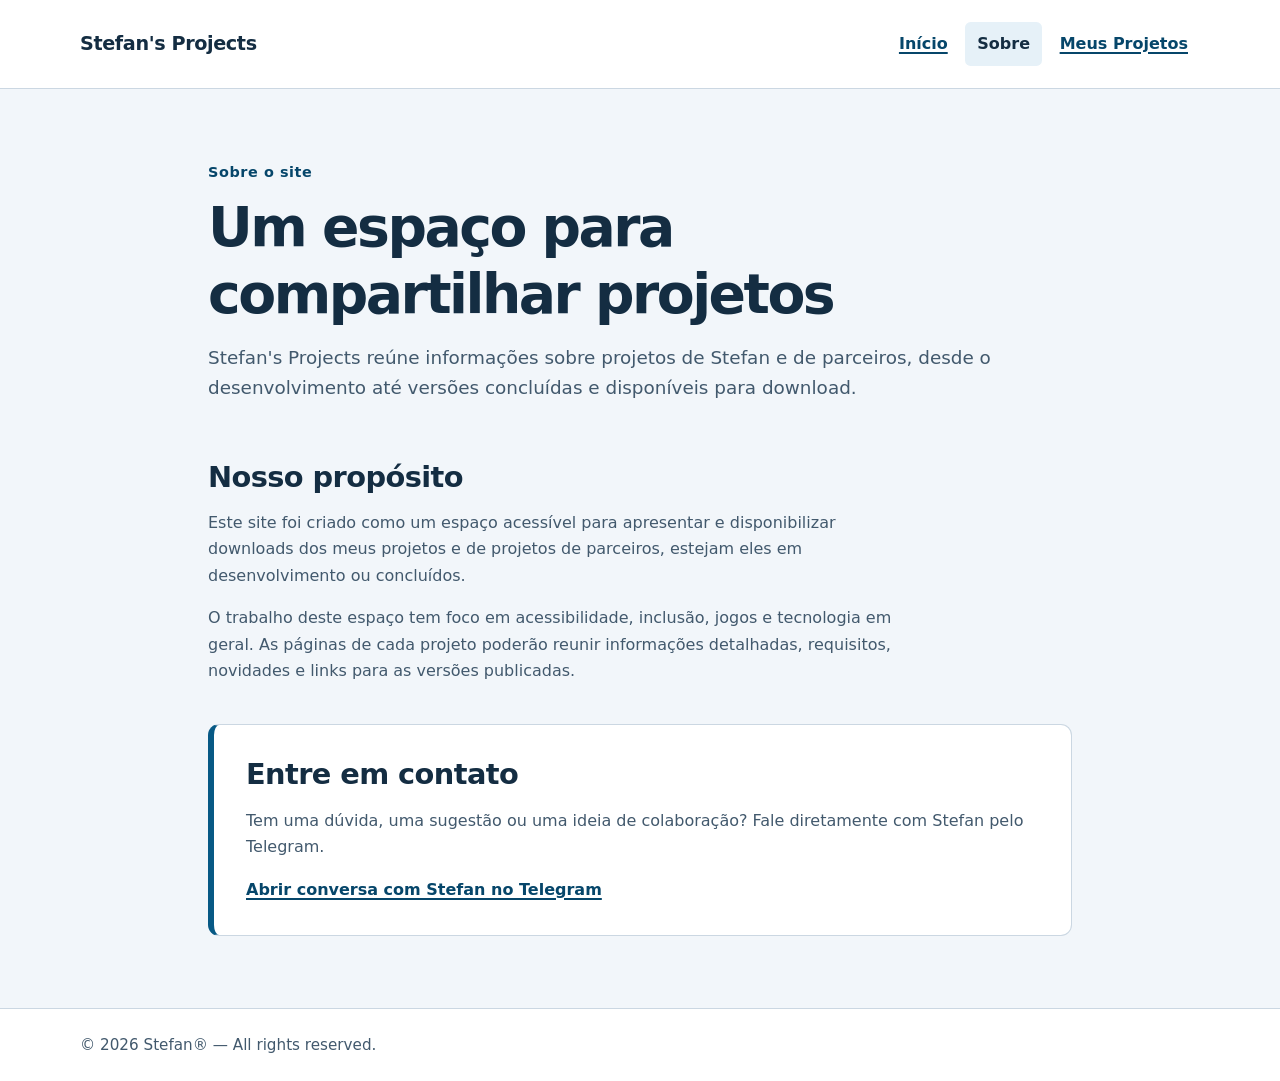
==== docs/about.html @ 97708352 "Cria site acessível Stefan’s Projects" ====
<!doctype html>
<html lang="pt-BR">
<head>
  <meta charset="utf-8">
  <meta name="viewport" content="width=device-width, initial-scale=1">
  <meta name="description" content="Saiba sobre Stefan's Projects, um espaço acessível para projetos de acessibilidade, inclusão, jogos e tecnologia.">
  <meta name="theme-color" content="#102a43">
  <title>Stefan's Projects — Sobre</title>
  <link rel="stylesheet" href="styles.css">
</head>
<body>
  <a class="skip-link" href="#conteudo">Pular para o conteúdo principal</a>
  <header class="site-header">
    <div class="container header-inner">
      <p class="site-name">Stefan's Projects</p>
      <nav aria-label="Navegação principal">
        <ul class="nav-list">
          <li><a href="index.html">Início</a></li>
          <li><a aria-current="page" href="about.html">Sobre</a></li>
          <li><a href="projects.html">Meus Projetos</a></li>
        </ul>
      </nav>
    </div>
  </header>

  <main id="conteudo" class="container page-main">
    <header class="page-heading">
      <p class="eyebrow">Sobre o site</p>
      <h1>Um espaço para compartilhar projetos</h1>
      <p class="lead">Stefan's Projects reúne informações sobre projetos de Stefan e de parceiros, desde o desenvolvimento até versões concluídas e disponíveis para download.</p>
    </header>

    <section class="content-section" aria-labelledby="purpose-title">
      <h2 id="purpose-title">Nosso propósito</h2>
      <p>Este site foi criado como um espaço acessível para apresentar e disponibilizar downloads dos meus projetos e de projetos de parceiros, estejam eles em desenvolvimento ou concluídos.</p>
      <p>O trabalho deste espaço tem foco em acessibilidade, inclusão, jogos e tecnologia em geral. As páginas de cada projeto poderão reunir informações detalhadas, requisitos, novidades e links para as versões publicadas.</p>
    </section>

    <section class="contact-panel" aria-labelledby="contact-title">
      <h2 id="contact-title">Entre em contato</h2>
      <p>Tem uma dúvida, uma sugestão ou uma ideia de colaboração? Fale diretamente com Stefan pelo Telegram.</p>
      <p><a class="text-link" href="https://t.me/damomgamer">Abrir conversa com Stefan no Telegram</a></p>
    </section>
  </main>

  <footer class="site-footer">
    <div class="container footer-inner">
      <p>© 2026 Stefan® — All rights reserved.</p>
    </div>
  </footer>
</body>
</html>
---- docs/styles.css ----
:root {
  color-scheme: light;
  --ink: #142d42;
  --muted: #42596d;
  --paper: #ffffff;
  --page: #f2f6fa;
  --line: #cbd7e2;
  --accent: #075985;
  --accent-dark: #06466a;
  --focus: #a33e00;
  --soft-blue: #e6f1f8;
  font-family: system-ui, -apple-system, BlinkMacSystemFont, "Segoe UI", sans-serif;
  font-size: 100%;
  line-height: 1.65;
  color: var(--ink);
  background: var(--page);
}

* { box-sizing: border-box; }

body {
  display: flex;
  min-width: 18rem;
  min-height: 100vh;
  flex-direction: column;
  margin: 0;
}

a { color: var(--accent-dark); text-decoration-thickness: 0.1em; text-underline-offset: 0.18em; }
a:hover { text-decoration-thickness: 0.16em; }
a:focus-visible { outline: 3px solid var(--focus); outline-offset: 4px; border-radius: 2px; }

.container { width: min(100% - 2rem, 70rem); margin-inline: auto; }
.skip-link {
  position: absolute;
  z-index: 5;
  top: 0.5rem;
  left: 0.5rem;
  padding: 0.65rem 0.9rem;
  transform: translateY(-160%);
  border: 2px solid var(--ink);
  border-radius: 0.4rem;
  background: var(--paper);
  color: var(--ink);
}
.skip-link:focus { transform: translateY(0); }

.site-header { border-bottom: 1px solid var(--line); background: var(--paper); }
.header-inner { display: flex; min-height: 5.5rem; align-items: center; justify-content: space-between; gap: 1.5rem; }
.site-name { margin: 0; font-size: 1.2rem; font-weight: 750; letter-spacing: -0.02em; }
.nav-list { display: flex; flex-wrap: wrap; gap: 0.35rem; margin: 0; padding: 0; list-style: none; }
.nav-list a { display: inline-block; padding: 0.55rem 0.75rem; border-radius: 0.35rem; font-weight: 650; }
.nav-list a[aria-current="page"] { background: var(--soft-blue); color: var(--ink); text-decoration: none; }

main { flex: 1; }
.home-main { display: grid; min-height: 31rem; align-content: center; padding-block: 4rem; }
.welcome { max-width: 52rem; padding: clamp(1.5rem, 5vw, 3.5rem); border: 1px solid var(--line); border-left: 0.45rem solid var(--accent); border-radius: 0.8rem; background: var(--paper); box-shadow: 0 0.6rem 2rem rgb(20 45 66 / 7%); }
.eyebrow { margin: 0 0 0.6rem; color: var(--accent-dark); font-size: 0.9rem; font-weight: 750; letter-spacing: 0.04em; }
h1, h2 { line-height: 1.2; text-wrap: balance; }
h1 { max-width: 22ch; margin: 0 0 1rem; font-size: clamp(2rem, 5vw, 3.45rem); letter-spacing: -0.045em; }
h2 { margin: 0 0 0.8rem; font-size: clamp(1.35rem, 3vw, 1.8rem); letter-spacing: -0.02em; }
.welcome-copy { max-width: 62ch; margin: 0.8rem 0 0; color: var(--muted); font-size: 1.12rem; }

.page-main { max-width: 54rem; padding-block: clamp(2rem, 6vw, 4.5rem); }
.page-heading { margin-bottom: clamp(2rem, 5vw, 3.5rem); }
.lead { max-width: 68ch; margin: 0; color: var(--muted); font-size: 1.15rem; }
.content-section { max-width: 70ch; margin-bottom: 2.5rem; }
.content-section p, .contact-panel p, .empty-state p { color: var(--muted); }
.contact-panel, .empty-state { padding: clamp(1.25rem, 4vw, 2rem); border: 1px solid var(--line); border-radius: 0.7rem; background: var(--paper); }
.contact-panel { border-left: 0.4rem solid var(--accent); }
.contact-panel p:last-child { margin-bottom: 0; }
.text-link { font-weight: 700; }
.empty-state { border-top: 0.4rem solid var(--accent); }
.empty-state p:last-child { margin-bottom: 0; }

.site-footer { margin-top: auto; border-top: 1px solid var(--line); background: var(--paper); }
.footer-inner { min-height: 4.5rem; display: flex; align-items: center; }
.footer-inner p { margin: 0; color: var(--muted); font-size: 0.95rem; }

@media (max-width: 42rem) {
  .header-inner { align-items: flex-start; flex-direction: column; justify-content: center; gap: 0.35rem; padding-block: 0.85rem; }
  .nav-list { gap: 0.1rem; }
  .nav-list a { padding: 0.45rem 0.6rem; }
  .home-main { min-height: 0; padding-block: 2rem; }
}

@media (forced-colors: active) {
  .welcome, .contact-panel, .empty-state { border: 1px solid CanvasText; }
  .welcome { border-left-width: 0.45rem; }
  .nav-list a[aria-current="page"] { outline: 1px solid CanvasText; }
}
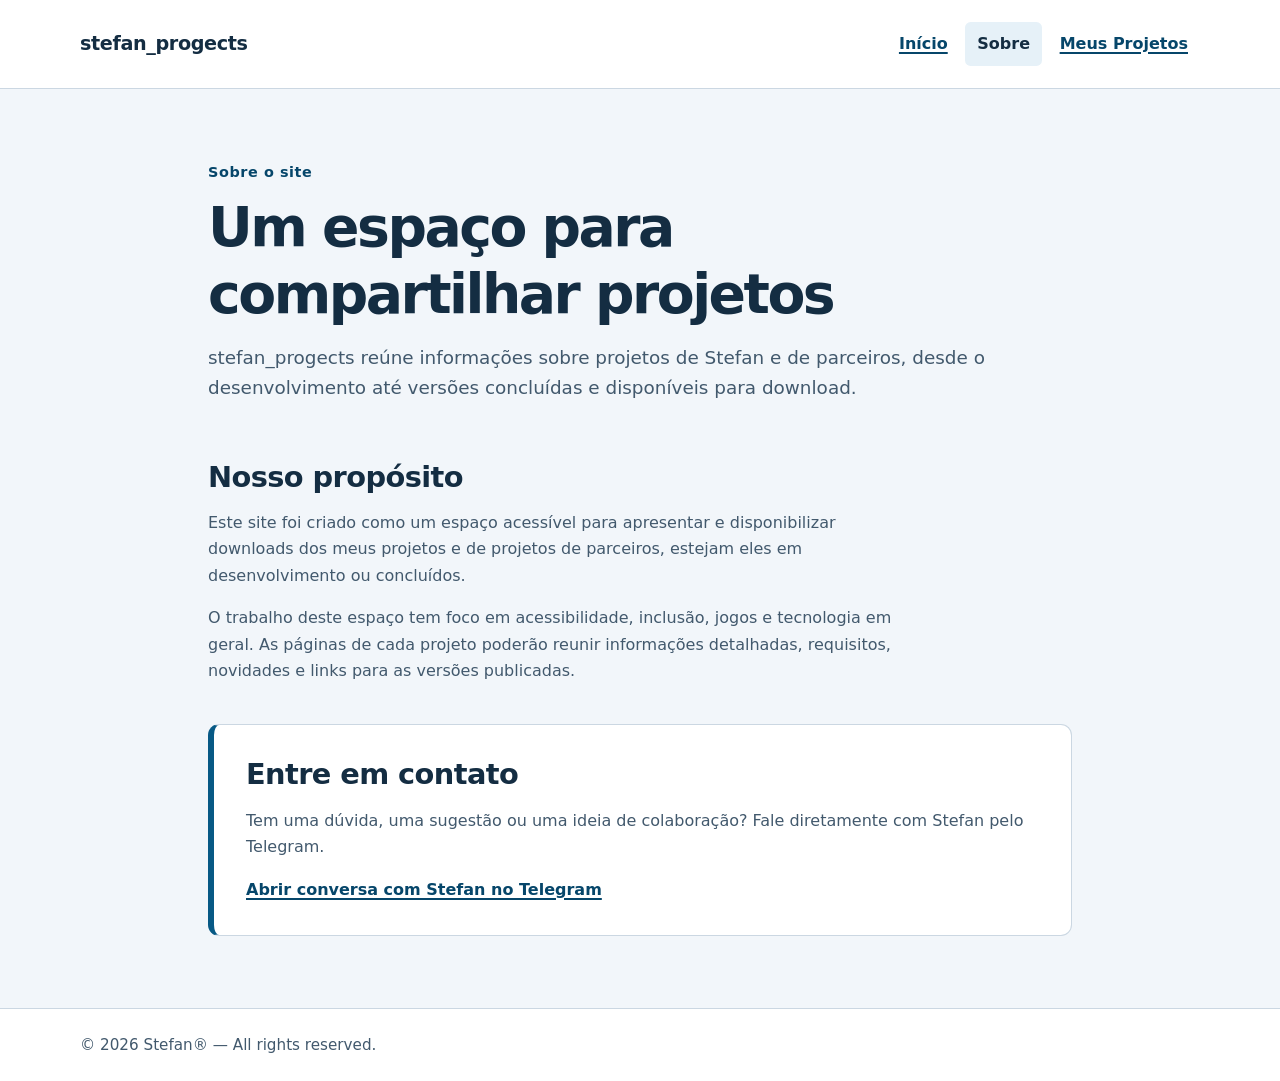
==== commit c4bb7218: "Usa o nome correto stefan_progects no site" ====
--- a/docs/about.html
+++ b/docs/about.html
@@ -3,16 +3,16 @@
 <head>
   <meta charset="utf-8">
   <meta name="viewport" content="width=device-width, initial-scale=1">
-  <meta name="description" content="Saiba sobre Stefan's Projects, um espaço acessível para projetos de acessibilidade, inclusão, jogos e tecnologia.">
+  <meta name="description" content="Saiba sobre stefan_progects, um espaço acessível para projetos de acessibilidade, inclusão, jogos e tecnologia.">
   <meta name="theme-color" content="#102a43">
-  <title>Stefan's Projects — Sobre</title>
+  <title>stefan_progects — Sobre</title>
   <link rel="stylesheet" href="styles.css">
 </head>
 <body>
   <a class="skip-link" href="#conteudo">Pular para o conteúdo principal</a>
   <header class="site-header">
     <div class="container header-inner">
-      <p class="site-name">Stefan's Projects</p>
+      <p class="site-name">stefan_progects</p>
       <nav aria-label="Navegação principal">
         <ul class="nav-list">
           <li><a href="index.html">Início</a></li>
@@ -27,7 +27,7 @@
     <header class="page-heading">
       <p class="eyebrow">Sobre o site</p>
       <h1>Um espaço para compartilhar projetos</h1>
-      <p class="lead">Stefan's Projects reúne informações sobre projetos de Stefan e de parceiros, desde o desenvolvimento até versões concluídas e disponíveis para download.</p>
+      <p class="lead">stefan_progects reúne informações sobre projetos de Stefan e de parceiros, desde o desenvolvimento até versões concluídas e disponíveis para download.</p>
     </header>
 
     <section class="content-section" aria-labelledby="purpose-title">
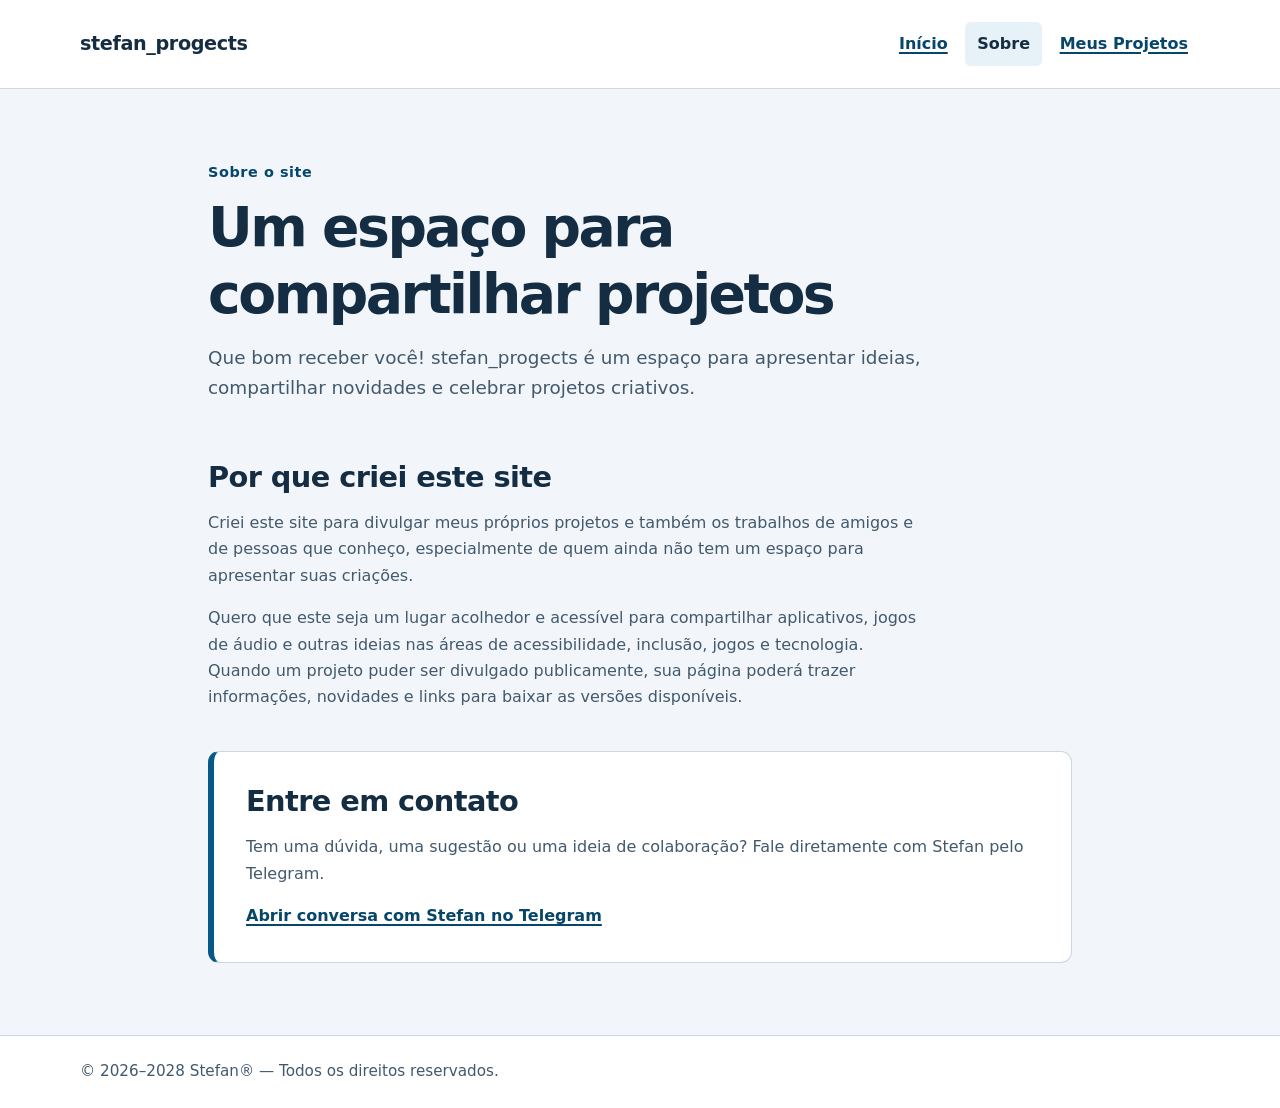
==== commit 065b1d94: "Melhora mensagens e documenta pasta de jogos" ====
--- a/docs/about.html
+++ b/docs/about.html
@@ -3,7 +3,7 @@
 <head>
   <meta charset="utf-8">
   <meta name="viewport" content="width=device-width, initial-scale=1">
-  <meta name="description" content="Saiba sobre stefan_progects, um espaço acessível para projetos de acessibilidade, inclusão, jogos e tecnologia.">
+  <meta name="description" content="Conheça a proposta acolhedora e acessível de stefan_progects para divulgar projetos de Stefan, amigos e parceiros.">
   <meta name="theme-color" content="#102a43">
   <title>stefan_progects — Sobre</title>
   <link rel="stylesheet" href="styles.css">
@@ -27,13 +27,13 @@
     <header class="page-heading">
       <p class="eyebrow">Sobre o site</p>
       <h1>Um espaço para compartilhar projetos</h1>
-      <p class="lead">stefan_progects reúne informações sobre projetos de Stefan e de parceiros, desde o desenvolvimento até versões concluídas e disponíveis para download.</p>
+      <p class="lead">Que bom receber você! stefan_progects é um espaço para apresentar ideias, compartilhar novidades e celebrar projetos criativos.</p>
     </header>
 
     <section class="content-section" aria-labelledby="purpose-title">
-      <h2 id="purpose-title">Nosso propósito</h2>
-      <p>Este site foi criado como um espaço acessível para apresentar e disponibilizar downloads dos meus projetos e de projetos de parceiros, estejam eles em desenvolvimento ou concluídos.</p>
-      <p>O trabalho deste espaço tem foco em acessibilidade, inclusão, jogos e tecnologia em geral. As páginas de cada projeto poderão reunir informações detalhadas, requisitos, novidades e links para as versões publicadas.</p>
+      <h2 id="purpose-title">Por que criei este site</h2>
+      <p>Criei este site para divulgar meus próprios projetos e também os trabalhos de amigos e de pessoas que conheço, especialmente de quem ainda não tem um espaço para apresentar suas criações.</p>
+      <p>Quero que este seja um lugar acolhedor e acessível para compartilhar aplicativos, jogos de áudio e outras ideias nas áreas de acessibilidade, inclusão, jogos e tecnologia. Quando um projeto puder ser divulgado publicamente, sua página poderá trazer informações, novidades e links para baixar as versões disponíveis.</p>
     </section>
 
     <section class="contact-panel" aria-labelledby="contact-title">
@@ -45,7 +45,7 @@
 
   <footer class="site-footer">
     <div class="container footer-inner">
-      <p>© 2026 Stefan® — All rights reserved.</p>
+      <p>© 2026–2028 Stefan® — Todos os direitos reservados.</p>
     </div>
   </footer>
 </body>
